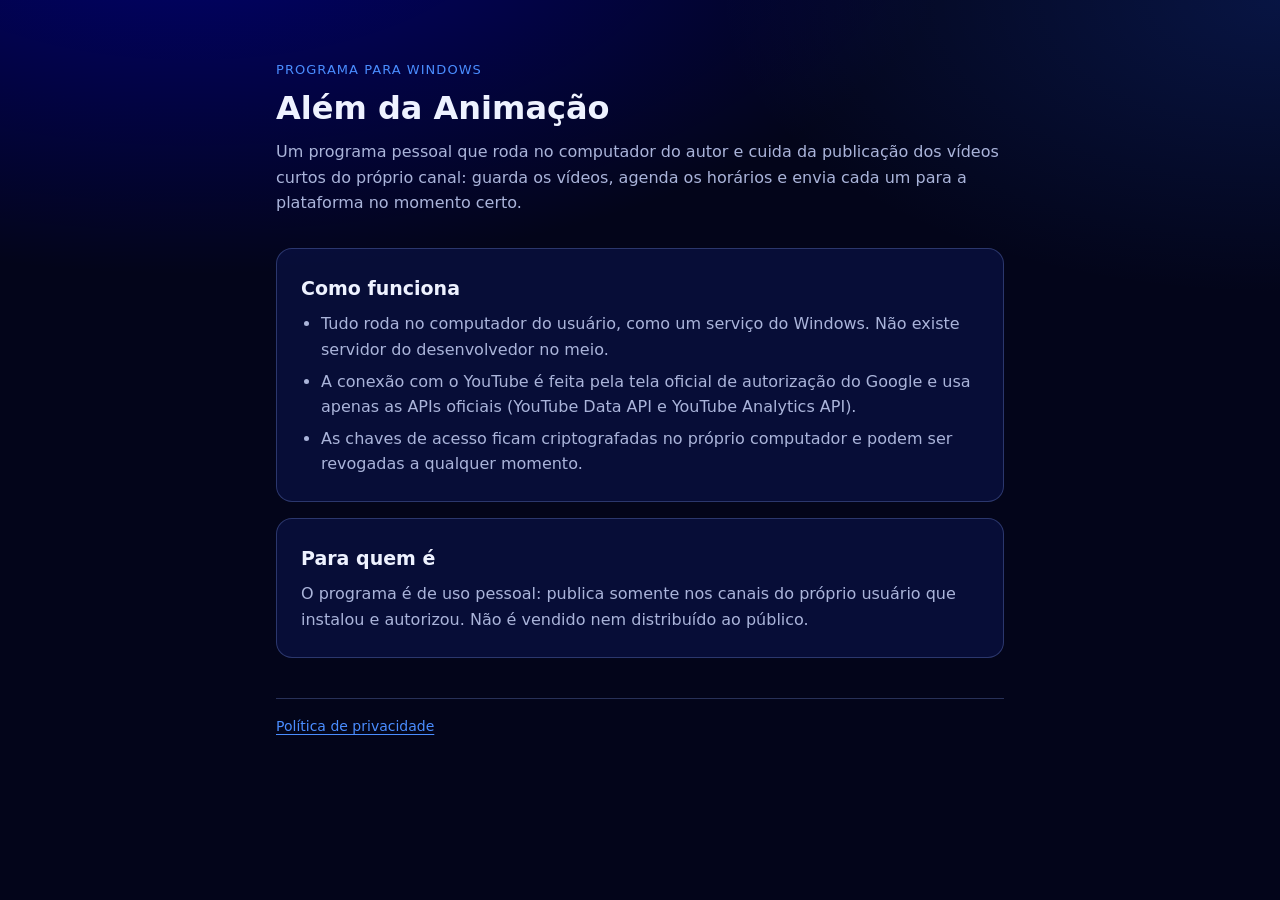
==== index.html @ 0fb268ea "Página inicial e política de privacidade Co-Authored-By: Claude Opus 5.5 <noreply@anthropic.com>" ====
<!doctype html>
<html lang="pt-BR">
<head>
<meta charset="utf-8">
<meta name="viewport" content="width=device-width, initial-scale=1">
<title>Além da Animação</title>
<meta name="description" content="Programa pessoal para Windows que agenda e publica os vídeos curtos do próprio autor.">
<link rel="stylesheet" href="estilo.css">
</head>
<body>
<main>
  <header>
    <span class="marca">Programa para Windows</span>
    <h1>Além da Animação</h1>
    <p>Um programa pessoal que roda no computador do autor e cuida da publicação dos vídeos curtos do próprio canal: guarda os vídeos, agenda os horários e envia cada um para a plataforma no momento certo.</p>
  </header>

  <section class="painel">
    <h2>Como funciona</h2>
    <ul>
      <li>Tudo roda no computador do usuário, como um serviço do Windows. Não existe servidor do desenvolvedor no meio.</li>
      <li>A conexão com o YouTube é feita pela tela oficial de autorização do Google e usa apenas as APIs oficiais (YouTube Data API e YouTube Analytics API).</li>
      <li>As chaves de acesso ficam criptografadas no próprio computador e podem ser revogadas a qualquer momento.</li>
    </ul>
  </section>

  <section class="painel">
    <h2>Para quem é</h2>
    <p>O programa é de uso pessoal: publica somente nos canais do próprio usuário que instalou e autorizou. Não é vendido nem distribuído ao público.</p>
  </section>

  <footer>
    <a href="privacidade.html">Política de privacidade</a>
  </footer>
</main>
</body>
</html>
---- estilo.css ----
:root {
  --fundo: #03051a;
  --painel: rgba(15, 26, 92, 0.45);
  --borda: rgba(140, 166, 255, 0.27);
  --texto: #eef2ff;
  --suave: #aab4da;
  --destaque: #4a8dff;
}

* { box-sizing: border-box; }

body {
  margin: 0;
  min-height: 100vh;
  background:
    radial-gradient(1100px 520px at 15% -10%, rgba(0, 0, 128, 0.85), transparent 70%),
    radial-gradient(800px 420px at 100% 0%, rgba(30, 91, 255, 0.18), transparent 70%),
    var(--fundo);
  color: var(--texto);
  font: 16px/1.6 "Segoe UI", system-ui, -apple-system, sans-serif;
}

main {
  max-width: 760px;
  margin: 0 auto;
  padding: 56px 16px 72px;
}

header { margin-bottom: 32px; }

.marca {
  display: inline-block;
  font-size: 13px;
  letter-spacing: 0.08em;
  text-transform: uppercase;
  color: var(--destaque);
  margin-bottom: 8px;
}

h1 { font-size: 32px; line-height: 1.2; margin: 0 0 12px; }
h2 { font-size: 19px; margin: 32px 0 8px; }
p, li { color: var(--suave); }
p { margin: 0 0 12px; }
ul { padding-left: 20px; margin: 0 0 12px; }
li { margin-bottom: 6px; }
strong { color: var(--texto); font-weight: 600; }

a { color: var(--destaque); text-underline-offset: 3px; }
a:hover { color: #7fb0ff; }

.painel {
  background: var(--painel);
  border: 1px solid var(--borda);
  border-radius: 16px;
  padding: 24px 24px 12px;
  margin-bottom: 16px;
}

.painel h2:first-child { margin-top: 0; }

footer {
  margin-top: 40px;
  padding-top: 16px;
  border-top: 1px solid var(--borda);
  font-size: 14px;
  color: var(--suave);
}

footer a { margin-right: 16px; }

@media (max-width: 520px) {
  main { padding-top: 32px; }
  h1 { font-size: 26px; }
  .painel { padding: 18px 16px 6px; }
}
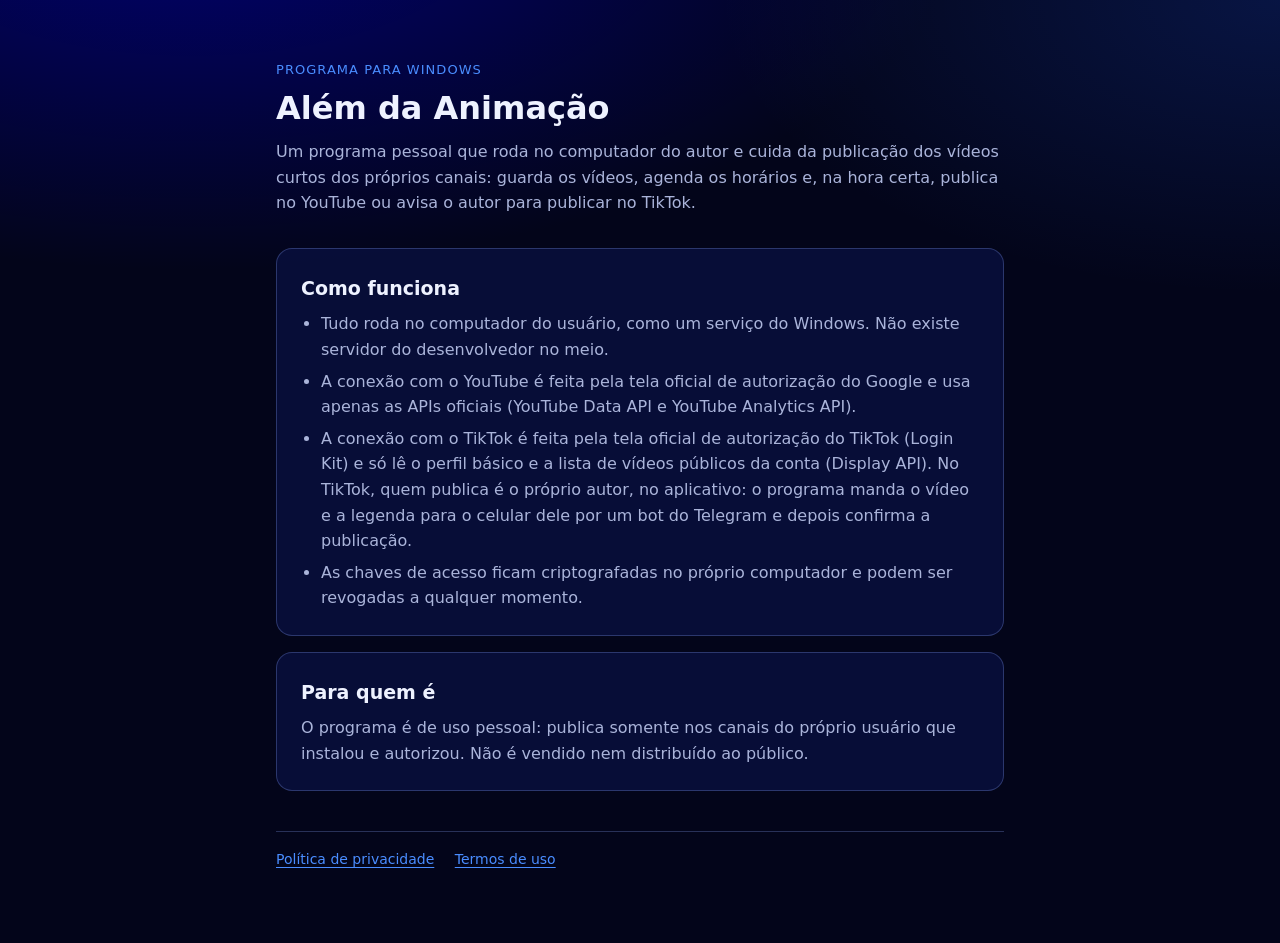
==== commit 9a6d0deb: "TikTok e Telegram na política de privacidade, página de termos de uso Co-Authored-By: Claude Opus 5." ====
--- a/index.html
+++ b/index.html
@@ -12,7 +12,7 @@
   <header>
     <span class="marca">Programa para Windows</span>
     <h1>Além da Animação</h1>
-    <p>Um programa pessoal que roda no computador do autor e cuida da publicação dos vídeos curtos do próprio canal: guarda os vídeos, agenda os horários e envia cada um para a plataforma no momento certo.</p>
+    <p>Um programa pessoal que roda no computador do autor e cuida da publicação dos vídeos curtos dos próprios canais: guarda os vídeos, agenda os horários e, na hora certa, publica no YouTube ou avisa o autor para publicar no TikTok.</p>
   </header>
 
   <section class="painel">
@@ -20,6 +20,7 @@
     <ul>
       <li>Tudo roda no computador do usuário, como um serviço do Windows. Não existe servidor do desenvolvedor no meio.</li>
       <li>A conexão com o YouTube é feita pela tela oficial de autorização do Google e usa apenas as APIs oficiais (YouTube Data API e YouTube Analytics API).</li>
+      <li>A conexão com o TikTok é feita pela tela oficial de autorização do TikTok (Login Kit) e só lê o perfil básico e a lista de vídeos públicos da conta (Display API). No TikTok, quem publica é o próprio autor, no aplicativo: o programa manda o vídeo e a legenda para o celular dele por um bot do Telegram e depois confirma a publicação.</li>
       <li>As chaves de acesso ficam criptografadas no próprio computador e podem ser revogadas a qualquer momento.</li>
     </ul>
   </section>
@@ -31,6 +32,7 @@
 
   <footer>
     <a href="privacidade.html">Política de privacidade</a>
+    <a href="termos.html">Termos de uso</a>
   </footer>
 </main>
 </body>
--- a/estilo.css
+++ b/estilo.css
@@ -39,6 +39,7 @@
 
 h1 { font-size: 32px; line-height: 1.2; margin: 0 0 12px; }
 h2 { font-size: 19px; margin: 32px 0 8px; }
+h3 { font-size: 16px; margin: 20px 0 6px; }
 p, li { color: var(--suave); }
 p { margin: 0 0 12px; }
 ul { padding-left: 20px; margin: 0 0 12px; }
